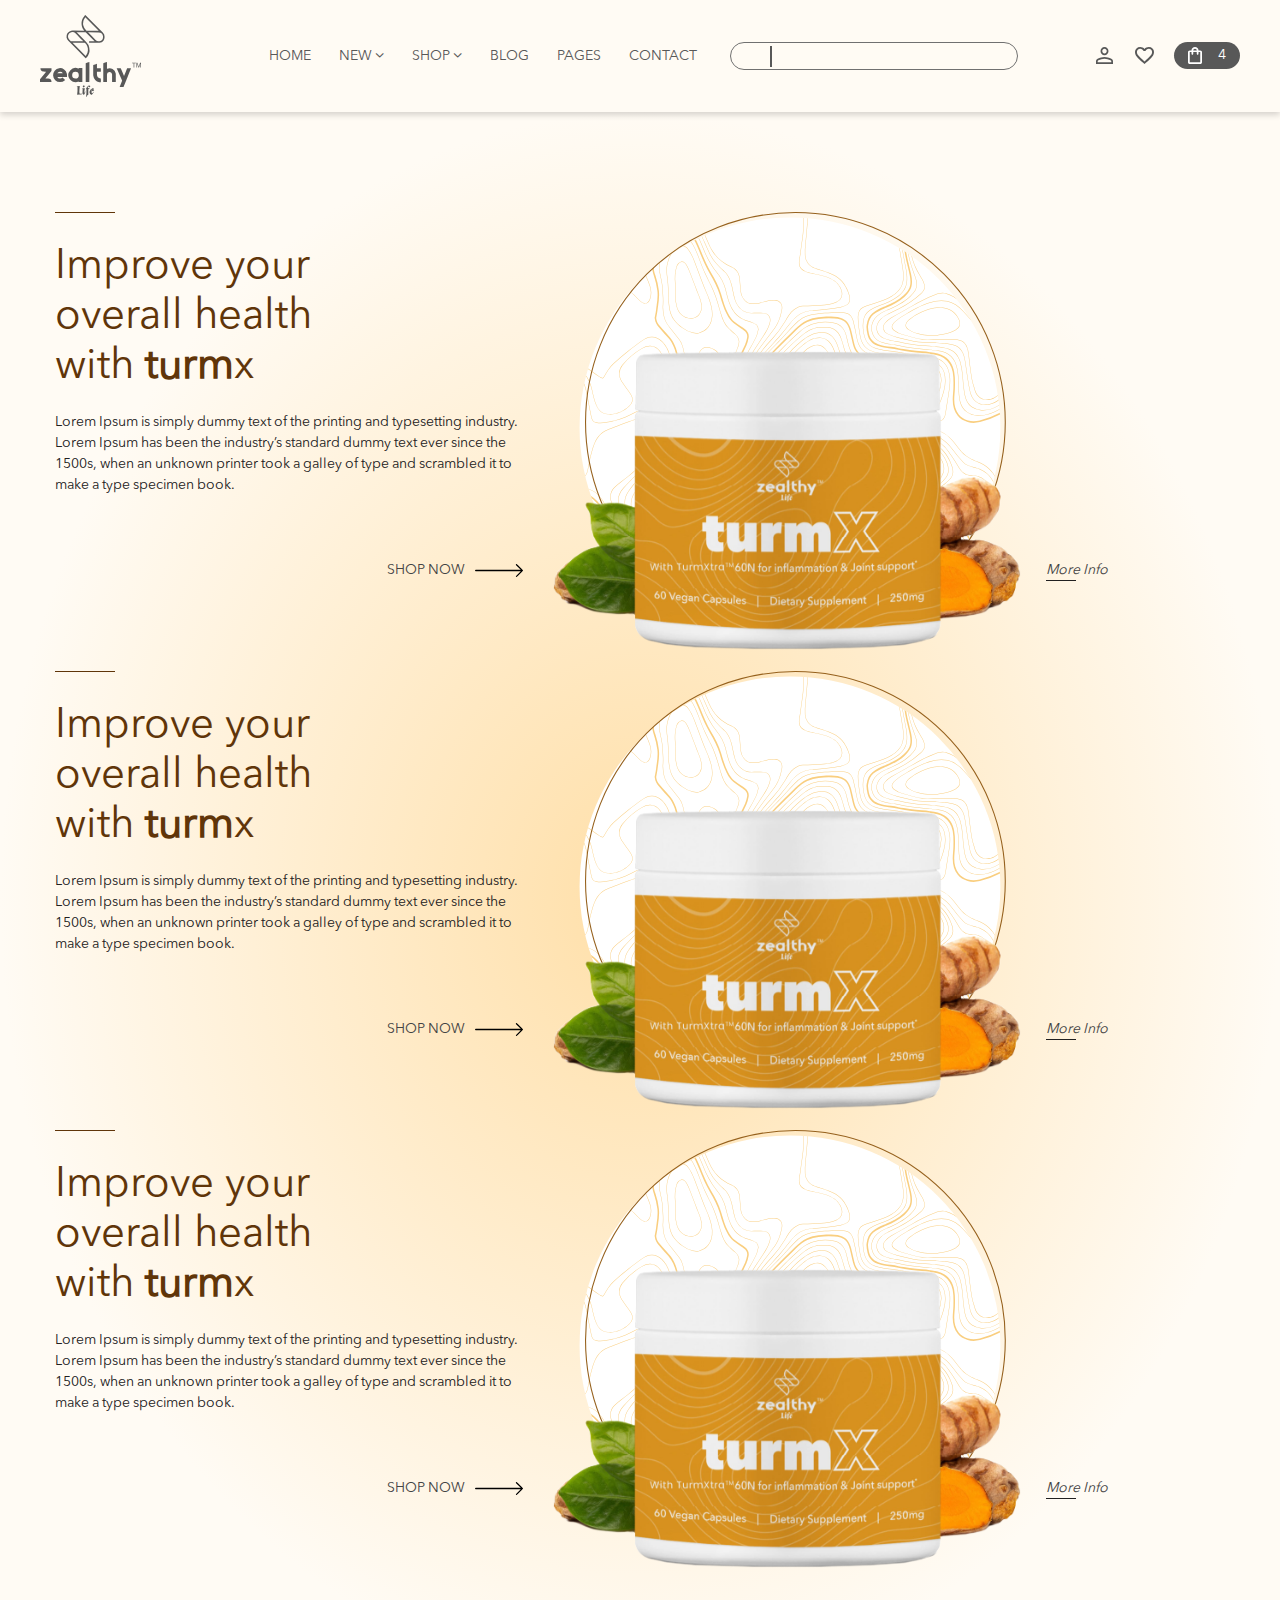
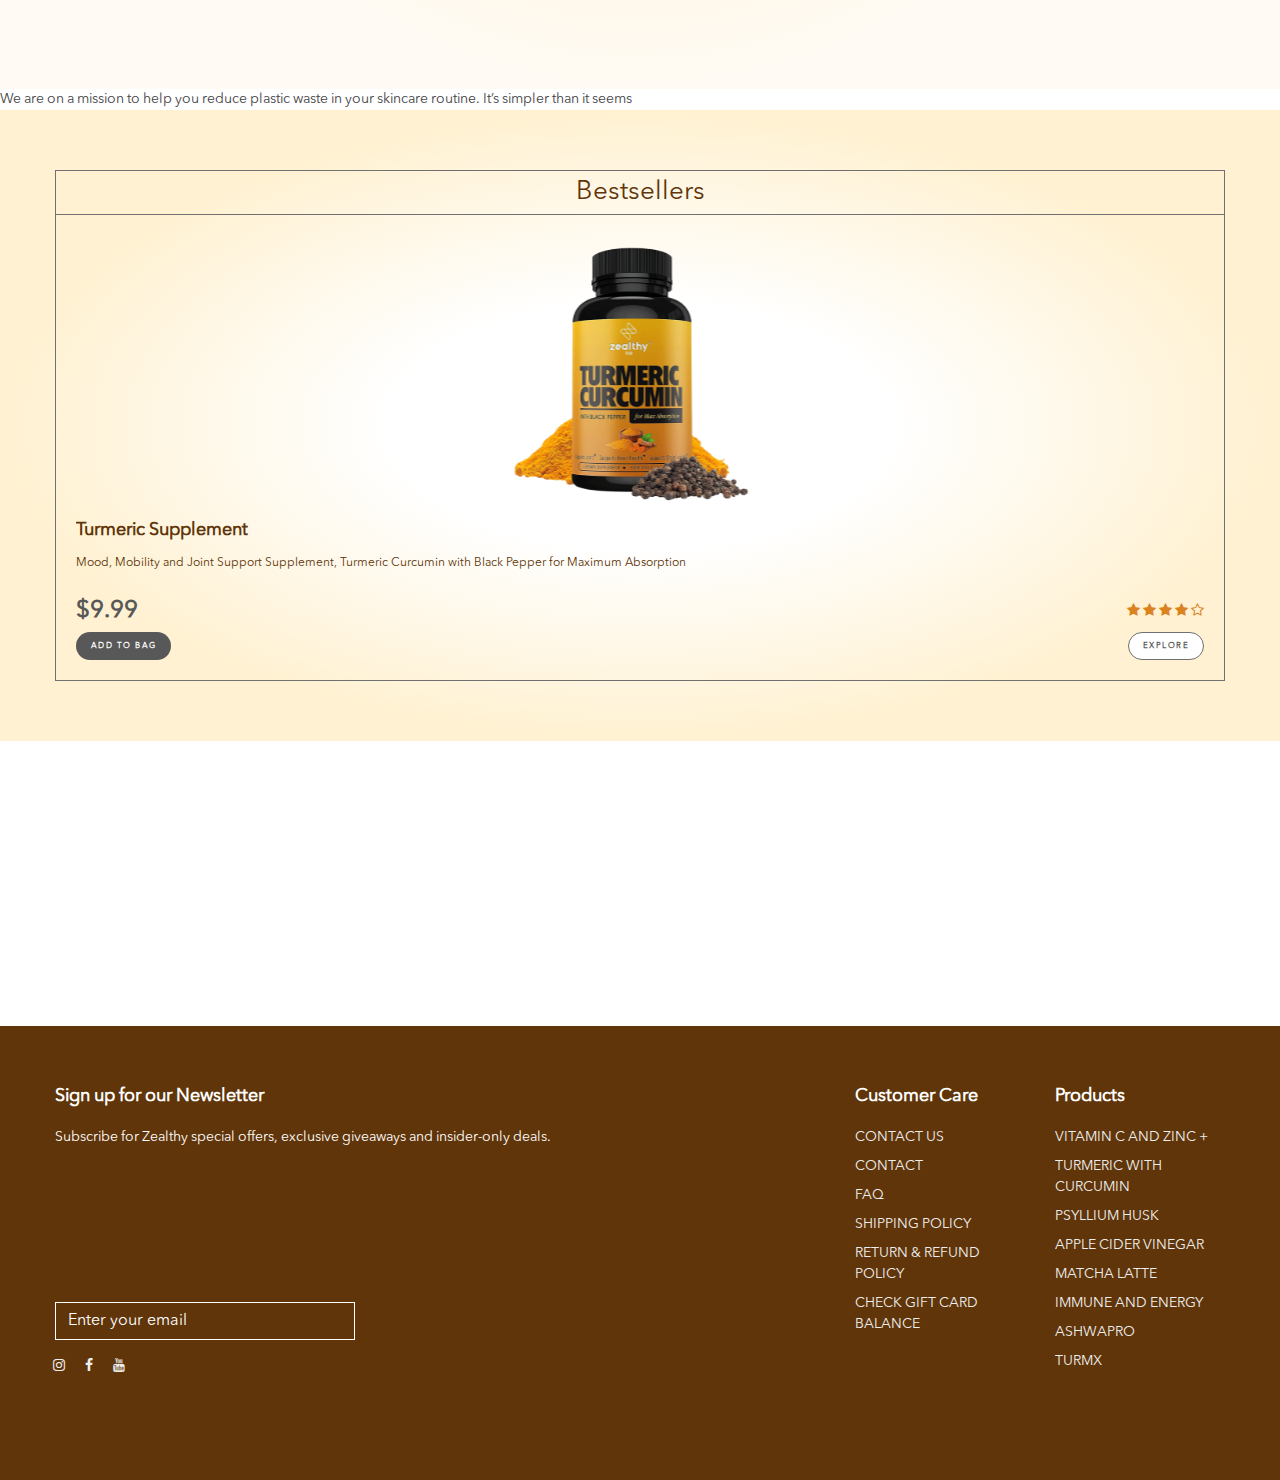
==== index.html @ 96aedd8d "home page" ====
<!DOCTYPE html>
<html lang="en">

<head>
	<!-- Required meta tags -->
	<meta charset="utf-8" />
	<meta name="viewport" content="width=device-width, initial-scale=1.0">
	<link rel="shortcut icon" href="images/short_icon.png">
	<title>togetherv</title>
	<link rel="stylesheet" href="https://maxcdn.bootstrapcdn.com/bootstrap/4.0.0/css/bootstrap.min.css"
		integrity="sha384-Gn5384xqQ1aoWXA+058RXPxPg6fy4IWvTNh0E263XmFcJlSAwiGgFAW/dAiS6JXm" crossorigin="anonymous" />
	<link rel="stylesheet" href="https://stackpath.bootstrapcdn.com/font-awesome/4.7.0/css/font-awesome.min.css" />

	<link rel="stylesheet" href="css/owl.carousel.min.css" />
	<link rel="stylesheet" href="css/owl.theme.default.min.css" />
	<link rel="stylesheet" href="https://cdn.jsdelivr.net/npm/@fancyapps/ui/dist/fancybox.css" />
	<link rel="stylesheet" href="https://cdnjs.cloudflare.com/ajax/libs/animate.css/4.1.1/animate.min.css" />
	<link rel="stylesheet" href="https://cdnjs.cloudflare.com/ajax/libs/datepicker/1.0.10/datepicker.min.css"
		media="all" />
		<link
    rel="stylesheet"
    href="https://cdnjs.cloudflare.com/ajax/libs/animate.css/4.1.1/animate.min.css"
  />
	<link rel="stylesheet" href="css/mega-menu-desktop.css" />

	<link rel="stylesheet" href="css/style.css" />
	<link rel="stylesheet" href="css/home-slider.css" />
	<link rel="stylesheet" href="css/home.css" />
</head>

<body>
	<!-- header start -->
	<header class="header">
		<div class="container">
			<div class="row v-center">
				<div class="header-item item-left">
					<a class="logo" href="#">
						<img src="images/zealthy-logo.svg" class="bigLogo" alt="">
						<img src="images/zealthy-small-logo.svg" class="smallLogo" alt="">
					</a>
				</div>
				<!-- menu start here -->
				<div class="header-item item-center">
					<div class="menu-overlay"></div>
					<nav class="menu">
						<div class="mobile-menu-head">
							<div class="go-back"><i class="fa fa-angle-left"></i></div>
							<div class="current-menu-title"></div>
							<div class="mobile-menu-close">&times;</div>
						</div>
						<ul class="menu-main">
							<li>
								<a href="#">Home</a>
							</li>
							<li class="menu-item-has-children">
								<a href="#">New <i class="fa fa-angle-down"></i></a>
								<div class="sub-menu mega-menu mega-menu-column-4">
									<div class="list-item text-center">
										<a href="#">
											<img src="https://th.bing.com/th/id/R.ce8de1adaa3fcc169f0d97c436b8274b?rik=6W1qX6Qp03lNWg&riu=http%3a%2f%2fimages.unsplash.com%2fphoto-1504633273314-6a929fcd7090%3fixlib%3drb-0.3.5%26q%3d80%26fm%3djpg%26crop%3dentropy%26cs%3dtinysrgb%26w%3d1080%26fit%3dmax%26ixid%3deyJhcHBfaWQiOjEyMDd9%26s%3de8e0ff2cce3792a276fa84086113a17c&ehk=chx16tzqSRzpfA6BYM4FNaZZ%2fMJwEtxaqHPW1FZb9FI%3d&risl=&pid=ImgRaw&r=0"
												alt="Fashion" />
											<h4 class="title">Fashion</h4>
										</a>
									</div>
									<div class="list-item text-center">
										<a href="#">
											<img src="https://img.freepik.com/free-photo/male-technician-repairing-computer-motherboard-wooden-desk_23-2147923493.jpg?w=740&t=st=1671765056~exp=1671765656~hmac=4c8dffc9558819b4c21b126aaa394150f48adc3be9c8004c0b65d0420709ec00"
												alt="Electronics" />
											<h4 class="title">Electronics</h4>
										</a>
									</div>
									<div class="list-item text-center">
										<a href="#">
											<img src="https://images.unsplash.com/photo-1571380401583-72ca84994796?ixlib=rb-4.0.3&ixid=MnwxMjA3fDB8MHxwaG90by1wYWdlfHx8fGVufDB8fHx8&auto=format&fit=crop&w=764&q=80"
												alt="Mobiles" />
											<h4 class="title">Mobiles</h4>
										</a>
									</div>
									<div class="list-item text-center">
										<a href="#">
											<img src="https://images.unsplash.com/photo-1578643463396-0997cb5328c1?ixlib=rb-4.0.3&ixid=MnwxMjA3fDB8MHxwaG90by1wYWdlfHx8fGVufDB8fHx8&auto=format&fit=crop&w=736&q=80"
												alt="Appliances" />
											<h4 class="title">Appliances</h4>
										</a>
									</div>
								</div>
							</li>
							<li class="menu-item-has-children">
								<a href="#">Shop <i class="fa fa-angle-down"></i></a>
								<div class="sub-menu mega-menu mega-menu-column-4">
									<div class="list-item">
										<h4 class="title">Men's Fashion</h4>
										<ul>
											<li><a href="#">T-Shirts</a></li>
											<li><a href="#">Jeans</a></li>
											<li><a href="#">Suit</a></li>
											<li><a href="#">Kurta</a></li>
											<li><a href="#">Watch</a></li>
										</ul>
										<h4 class="title">Beauty</h4>
										<ul>
											<li><a href="#">Moisturizer</a></li>
											<li><a href="#">Face powder</a></li>
											<li><a href="#">Lipstick</a></li>
										</ul>
									</div>
									<div class="list-item">
										<h4 class="title">Women's Fashion</h4>
										<ul>
											<li><a href="#">Sarees</a></li>
											<li><a href="#">Sandals</a></li>
											<li><a href="#">Watchs</a></li>
											<li><a href="#">Shoes</a></li>
										</ul>
										<h4 class="title">Furniture</h4>
										<ul>
											<li><a href="#">Chairs</a></li>
											<li><a href="#">Tables</a></li>
											<li><a href="#">Doors</a></li>
											<li><a href="#">Bed</a></li>
										</ul>
									</div>
									<div class="list-item">
										<h4 class="title">Home, Kitchen</h4>
										<ul>
											<li><a href="#">Kettle</a></li>
											<li><a href="#">Toaster</a></li>
											<li><a href="#">Dishwasher</a></li>
											<li><a href="#">Microwave oven</a></li>
											<li><a href="#">Pitcher</a></li>
											<li><a href="#">Blender</a></li>
											<li><a href="#">Colander</a></li>
											<li><a href="#">Tureen</a></li>
											<li><a href="#">Cookware</a></li>
										</ul>
									</div>
									<div class="list-item">
										<img src="https://images.unsplash.com/photo-1549497538-303791108f95?ixlib=rb-4.0.3&ixid=MnwxMjA3fDB8MHxwaG90by1wYWdlfHx8fGVufDB8fHx8&auto=format&fit=crop&w=761&q=80"
											alt="Chair" />
									</div>
								</div>
							</li>
							<li class="menu-item-has-children">
								<a href="#">Blog</a>
								<div class="sub-menu single-column-menu">
									<ul>
										<li><a href="#">Standard Layout</a></li>
										<li><a href="#">Grid Layout</a></li>
										<li><a href="#">single Post Layout</a></li>
									</ul>
								</div>
							</li>
							<li class="menu-item-has-children">
								<a href="#">Pages</a>
								<div class="sub-menu single-column-menu">
									<ul>
										<li><a href="#">Login</a></li>
										<li><a href="#">Register</a></li>
										<li><a href="#">Faq</a></li>
										<li><a href="#">404 Page</a></li>
									</ul>
								</div>
							</li>
							<li>
								<a href="#">Contact</a>
							</li>
						</ul>
					</nav>
				</div>

				<div class="header-search">
					<p class="searchLine anim-typewriter">Search product name, brand name…</p>
					<input type="search">
				</div>

				<!-- menu end here -->
				<div class="header-item item-right">
					<a href="#"><img src="images/user-icon.svg" alt=""></a>
					<a href="#"><img src="images/favorite.svg" alt=""></a>
					<a href="#" class="cartIcon"><img src="images/cart-icon.svg" alt=""> <span class="num">4</span></a>
					<!-- mobile menu trigger -->
					<div class="mobile-menu-trigger">
						<span></span>
					</div>
				</div>
			</div>
		</div>
	</header>
	<!-- header end -->

	<div class="owl-carousel homeCarousel">
		<div class="container">
			<div class="homeCarouselSlide">
				<div class="leftArea">
					<div class="heading">Improve your overall health with <strong>turm</strong><span>x</span></div>
					<p>Lorem Ipsum is simply dummy text of the printing and typesetting industry. Lorem Ipsum has been the industry’s standard dummy text ever since the 1500s, when an unknown printer took a galley of type and scrambled it to make a type specimen book.</p>
					<a href="#" class="shop">Shop Now <img src="images/right-long-arrow-icon.svg" class="arrow" alt=""></a>
				</div>
				<div class="rightArea">
					<img src="images/home.svg" class="productBannerImg" alt="">
					<a href="" class="more">More Info</a>
				</div>
			</div>
		</div>
		<div class="container">
			<div class="homeCarouselSlide">
				<div class="leftArea">
					<div class="heading">Improve your overall health with <strong>turm</strong><span>x</span></div>
					<p>Lorem Ipsum is simply dummy text of the printing and typesetting industry. Lorem Ipsum has been the industry’s standard dummy text ever since the 1500s, when an unknown printer took a galley of type and scrambled it to make a type specimen book.</p>
					<a href="#" class="shop">Shop Now <img src="images/right-long-arrow-icon.svg" class="arrow" alt=""></a>
				</div>
				<div class="rightArea">
					<img src="images/home.svg" class="productBannerImg" alt="">
					<a href="" class="more">More Info</a>
				</div>
			</div>
		</div>
		<div class="container">
			<div class="homeCarouselSlide">
				<div class="leftArea">
					<div class="heading">Improve your overall health with <strong>turm</strong><span>x</span></div>
					<p>Lorem Ipsum is simply dummy text of the printing and typesetting industry. Lorem Ipsum has been the industry’s standard dummy text ever since the 1500s, when an unknown printer took a galley of type and scrambled it to make a type specimen book.</p>
					<a href="#" class="shop">Shop Now <img src="images/right-long-arrow-icon.svg" class="arrow" alt=""></a>
				</div>
				<div class="rightArea">
					<img src="images/home.svg" class="productBannerImg" alt="">
					<a href="" class="more">More Info</a>
				</div>
			</div>
		</div>
	</div>

	<p class="missionLine">We are on a mission to help you reduce plastic waste in your skincare routine. It’s simpler than it seems</p>

	<section class="relatedServicesSec">
		<div class="container">

			<div class="innerSec">
				<div class="headingBlock">
					<h3>Bestsellers</h3>
				</div>

				<div class="owl-carousel relatedServices-carousel">
					<div class="productThumb">
						<a href="#">
							<figure>
								<img src="images/product-1.svg" alt="">
							</figure>

							<div class="productThumbContentArea">
								<p class="heading">Turmeric Supplement</p>
								<p>Mood, Mobility and Joint Support Supplement, Turmeric Curcumin with Black Pepper for
									Maximum Absorption</p>

								<div class="cardBottomWrap">
									<div class="priceSec">
										<div class="price">$9.99</div>

										<div class="starsGroup">
											<i class="fa fa-star"></i>
											<i class="fa fa-star"></i>
											<i class="fa fa-star"></i>
											<i class="fa fa-star"></i>
											<i class="fa fa-star-o"></i>
										</div>
									</div>

									<div class="btnWrap">
										<button class="btn btn-small btn-trinary">ADD TO BAG</button>
										<button class="btn btn-small btn-secondary">EXPLORE</button>
									</div>
								</div>
							</div>
						</a>
					</div>
				</div>
			</div>
		</div>
	</section>

	<section class="liveSec wow animate__animated animate__fadeInUp" data-wow-delay="200">
		<div class="container">
			<div class="row">
				<div class="col-sm-6">
					<h2>Live a Zealthy Life!</h2>
					<p>Live a Zealthy Life! Zealthy Life gives you nourishing essentials enriched with potent, custom
						formulas. Our unyielding dedication to providing premium products helps you feel like you’re on
						top of the world. Ever since our company embarked on this journey, we have focused on our
						customers’ needs. That’s why we provide only precise and targeted supplements with effective
						formulations that keep you thriving every day.</p>
					<p>Enjoy your Zealthy Life with Vitamin C Orange Chewables!</p>
				</div>
				<div class="col-sm-6">
					<img src="images/optimum-img.png" class="innerImg" alt="">
				</div>
			</div>
		</div>
	</section>

	<footer>
		<div class="container">
			<div class="row footer-row-1">
				<div class="col-md-8">
					<div class="footerLeft">
						<h4>Sign up for our Newsletter</h4>
						<p>Subscribe for Zealthy special offers, exclusive giveaways and insider-only deals.</p>

						<div class="newsletter">
							<input type="text" class="form-control" placeholder="Enter your email">

							<div class="social-icons">
								<a class="social-link" href="#"><i class="fa fa-instagram"></i></a>
								<a class="social-link" href="#"><i class="fa fa-facebook"></i></a>
								<a class="social-link" href="#"><i class="fa fa-youtube"></i></a>
							</div>
						</div>
					</div>
				</div>

				<div class="col-md-2">
					<h4>Customer Care </h4>
					<ul class="footer-tab">
						<li class="footer-link"><a href="#">CONTACT US</a></li>
						<li class="footer-link"><a href="#">CONTACT</a></li>
						<li class="footer-link"><a href="#">FAQ</a></li>
						<li class="footer-link"><a href="#">SHIPPING POLICY</a></li>
						<li class="footer-link"><a href="#">RETURN & REFUND POLICY</a></li>
						<li class="footer-link"><a href="#">CHECK GIFT CARD BALANCE</a></li>
					</ul>
				</div>

				<div class="col-md-2">
					<h4>Products </h4>
					<ul class="footer-tab">
						<li class="footer-link"><a href="#">VITAMIN C AND ZINC +</a></li>
						<li class="footer-link"><a href="#">TURMERIC WITH CURCUMIN</a></li>
						<li class="footer-link"><a href="#">PSYLLIUM HUSK</a></li>
						<li class="footer-link"><a href="#">APPLE CIDER VINEGAR</a></li>
						<li class="footer-link"><a href="#">MATCHA LATTE</a></li>
						<li class="footer-link"><a href="#">IMMUNE AND ENERGY</a></li>
						<li class="footer-link"><a href="#">ASHWAPRO</a></li>
						<li class="footer-link"><a href="#">TURMX</a></li>
					</ul>
				</div>
			</div>
		</div>

		<button onclick="topFunction()" id="goToTop" title="Go to top"><i class="fa fa-angle-up"></i></button>
	</footer>

	<!-- Optional JavaScript -->
	<!-- jQuery first, then Popper.js, then Bootstrap JS -->
	<script src="https://ajax.googleapis.com/ajax/libs/jquery/1.9.1/jquery.min.js"></script>
	<script src="https://cdnjs.cloudflare.com/ajax/libs/datepicker/1.0.10/datepicker.min.js"></script>

	<!-- <script src="https://code.jquery.com/jquery-3.1.1.slim.min.js"
		integrity="sha384-KJ3o2DKtIkvYIK3UENzmM7KCkRr/rE9/Qpg6aAZGJwFDMVNA/GpGFF93hXpG5KkN"
		crossorigin="anonymous"></script> -->
	<script src="https://cdnjs.cloudflare.com/ajax/libs/popper.js/1.12.9/umd/popper.min.js"
		integrity="sha384-ApNbgh9B+Y1QKtv3Rn7W3mgPxhU9K/ScQsAP7hUibX39j7fakFPskvXusvfa0b4Q"
		crossorigin="anonymous"></script>
	<script src="https://maxcdn.bootstrapcdn.com/bootstrap/4.0.0/js/bootstrap.min.js"
		integrity="sha384-JZR6Spejh4U02d8jOt6vLEHfe/JQGiRRSQQxSfFWpi1MquVdAyjUar5+76PVCmYl"
		crossorigin="anonymous"></script>
	<script src="js/owl.carousel.min.js"></script>
	<script src="https://cdn.jsdelivr.net/npm/@fancyapps/ui@4.0/dist/fancybox.umd.js"></script>
	<script src="https://unpkg.com/aos@2.3.1/dist/aos.js"></script>
	<script src="https://cdnjs.cloudflare.com/ajax/libs/wow/1.1.2/wow.min.js"></script>
	<script src="https://cdnjs.cloudflare.com/ajax/libs/gsap/2.1.3/TweenMax.min.js"></script>
	<script src="js/mega-menu-left.js"></script>
	<script src="js/mega-menu-desktop.js"></script>
	<script src="js/script.js"></script>

	<script type="text/javascript" src="js/home-slider.js"></script>
</body>

</html>
---- css/mega-menu-desktop.css ----
@import url('https://fonts.googleapis.com/css2?family=Poppins:wght@400;500;600;700&display=swap');

body{
	line-height: 1.5;
	font-family: 'Poppins', sans-serif;
	font-weight: 400;
	overflow-x: hidden;
}
*{
	margin:0;
	box-sizing: border-box;
}
:before,:after{
	box-sizing: border-box;
}
.container{
	max-width: 1200px;
	margin:auto;
}
.row{
	display: flex;
	flex-wrap: wrap;
}
.v-center{
	align-items: center;
}
ul{
	list-style: none;
	margin:0;
	padding:0;
}
a{
	text-decoration: none;
}
/* header */
.header{
	display: block;
	width: 100%;
	position: relative;
	z-index: 99;
	padding:15px;
	background: #FFFBF4;
	box-shadow: 0px 3px 6px #00000029;
}
.header .item-left{
	flex:0 0 17%;
}
.header .logo a{
	font-size: 30px;
	color:#000000;
	font-weight: 700;
	text-decoration: none;
}
.header .item-center{
}
.header .item-right{
	display: flex;
	margin: 0 0 0 auto;
	align-items: center;
}
.header .item-right a{
     display: flex;
     width: 40px;
     height: 40px;
     align-items: center;
     justify-content: center;
     border-radius: 5px;
     transition: all ease .2s;
}
.header .item-right a img {height: 17px;}

.header .item-right a:not(.cartIcon):hover {background: rgb(235 168 60 / 22%);}

.header .item-right .cartIcon {
	background: #585858;
	width: auto;
	height: auto;
	padding: 3px 14px;
	display: flex;
	gap: 10px;
	border-radius: 20px;
	color: #fff !important;
	margin: 0 0 0 10px;
}

.header .item-right .cartIcon img {}
.header .item-right .cartIcon .num {
	margin: 0 0 0 6px;
}

.header .menu > ul > li{
	display: inline-block;
	line-height: 50px;
	margin-left: 25px;
}
.header .menu > ul > li > a{
	font-weight: 500;
	color: #585858;
	position: relative;
	text-transform: uppercase;
	transition: color 0.3s ease;
}
.header .menu > ul > li .sub-menu{
	position: absolute;
	z-index: 500;
	background-color:#ffffff;
	box-shadow: -2px 2px 70px -25px rgba(0,0,0,0.3); 
	padding: 20px 30px;
	transition: all 0.5s ease;
	margin-top:25px;
	opacity:0;
	visibility: hidden;
}
@media(min-width: 992px){
.header .menu > ul > li.menu-item-has-children:hover .sub-menu{
	margin-top: 0;
	visibility: visible;
	opacity: 1;
}
}
.header .menu > ul > li .sub-menu > ul > li{
	line-height: 1;
}
.header .menu > ul > li .sub-menu > ul > li > a{
	display: inline-block;
	padding: 10px 0;
	font-size: 15px;
	color: #555555;
	transition: color 0.3s ease;
	text-decoration: none;
	text-transform: capitalize;
}
.header .menu > ul > li .single-column-menu{
	min-width: 280px;
	max-width: 350px;
}
.header .menu > ul > li .sub-menu.mega-menu > .list-item > ul > li{
   line-height: 1;
   display: block; 
}
.header .menu > ul > li .sub-menu.mega-menu > .list-item > ul > li > a {
	padding:10px 0;
	display: inline-block;
	font-size: 15px;
	color:#555555;
	transition: color 0.3s ease;
}
.header .menu > ul > li .sub-menu.mega-menu{ 
    left: 50%;
    transform: translateX(-50%);	
}

.header .menu > ul > li .sub-menu.mega-menu-column-4{
  max-width: 1100px;
  width: 100%; 	
  display: flex;
  flex-wrap: wrap;
  padding:20px 15px;
}
.header .menu > ul > li .sub-menu.mega-menu-column-4 > .list-item{
  flex:0 0 25%;
  padding:0 15px;
}
.header .menu > ul > li .sub-menu.mega-menu-column-4 > .list-item .title{
	font-size: 16px;
	color:#ea4636;
	font-weight: 500;
	line-height: 1;
	padding:10px 0;
}
.header .menu > ul > li .sub-menu.mega-menu-column-4 > .list-item.text-center .title{
	text-align: center;
}
.header .menu > ul > li .sub-menu.mega-menu-column-4 > .list-item img{
	max-width: 100%;
	width: 100%;
	vertical-align: middle;
	margin-top: 10px;
	height: 300px;
	object-fit: cover;
}
.header .menu > ul > li .sub-menu.mega-menu > .list-item > ul > li > a:hover,
.header .menu > ul > li .sub-menu > ul > li > a:hover,
.header .item-right a:hover,
.header .menu > ul > li:hover > a{
	color:#ea4636;
}
/* banner section */
.banner-section{
  background-image: url('../img/banner.jpg');
  background-size: cover;
  background-position: center;
  height: 700px;
  width: 100%;
  display: block;
}
.mobile-menu-head,
.mobile-menu-trigger{
	display: none;
}

/*responsive*/
@media(max-width: 991px){

	.header .item-center{
		order:3;
		flex:0 0 100%;
	}
	.header .item-left,
	.header .item-right{
		flex:0 0 auto;
	}
	.v-center{
		justify-content: space-between;
	}
	.header .mobile-menu-trigger{
		display: flex;
		height: 30px;
		width: 30px;
		margin-left: 15px;
		cursor: pointer;
		align-items: center;
		justify-content: center;
	}
	.header .mobile-menu-trigger span{
		display: block;
		height: 2px;
		background-color: #333333;
		width: 24px;
		position: relative;
	}
	.header .mobile-menu-trigger span:before,
	.header .mobile-menu-trigger span:after{
		content: '';
		position: absolute;
		left:0;
		width: 100%;
		height: 100%;
		background-color: #333333;
	}
	.header .mobile-menu-trigger span:before{
		top:-6px;
	}
	.header .mobile-menu-trigger span:after{
		top:6px;
	}
	.header .item-right{
		align-items: center;
	}

	.header .menu{
		position: fixed;
		width: 320px;
		background-color:#ffffff;
		left:0;
		top:0;
		height: 100%;
		overflow: hidden;
		transform: translate(-100%);
		transition: all 0.5s ease;
		z-index: 1099;
	}
	.header .menu.active{
	   transform: translate(0%);	
	}
	.header .menu > ul > li{
		line-height: 1;
		margin:0;
		display: block;
	}
	.header .menu > ul > li > a{
		line-height: 50px;
		height: 50px;
		padding:0 50px 0 15px;
		display: block;
		border-bottom: 1px solid rgba(0,0,0,0.1);
	}
	.header .menu > ul > li > a i{
		position: absolute;
		height: 50px;
		width: 50px;
		top:0;
		right: 0;
		text-align: center;
		line-height: 50px;
		transform: rotate(-90deg);
	}
	.header .menu .mobile-menu-head{
		display: flex;
		height: 50px;
		border-bottom: 1px solid rgba(0,0,0,0.1);
		justify-content: space-between;
		align-items: center;
		position: relative;
		z-index: 501;
		position: sticky;
		background-color: #ffffff;
		top:0;
	}
	.header .menu .mobile-menu-head .go-back{
		height: 50px;
		width: 50px;
		border-right: 1px solid rgba(0,0,0,0.1);
		cursor: pointer;
		line-height: 50px;
		text-align: center;
		color:#000000;
		font-size: 16px;
		display: none;
	}
	.header .menu .mobile-menu-head.active .go-back{
		display: block;
	}
	.header .menu .mobile-menu-head .current-menu-title{
		font-size: 15px;
		font-weight: 500;
		color:#000000;
	}
	.header .menu .mobile-menu-head .mobile-menu-close{
	    height: 50px;
		width: 50px;
		border-left: 1px solid rgba(0,0,0,0.1);
		cursor: pointer;
		line-height: 50px;
		text-align: center;
		color:#000000;	
		font-size: 25px;
	}
	.header .menu .menu-main{
		height: 100%;
		overflow-x: hidden;
		overflow-y: auto;
	}
	.header .menu > ul > li .sub-menu.mega-menu,
	.header .menu > ul > li .sub-menu{
		visibility: visible;
		opacity: 1;
		position: absolute;
		box-shadow: none;
		margin:0;
		padding:15px;
		top:0;
		left:0;
		width: 100%;
		height: 100%;
		padding-top: 65px;
		max-width: none;
		min-width: auto;
		display: none;
		transform: translateX(0%);
		overflow-y: auto;
	}
.header .menu > ul > li .sub-menu.active{
	display: block;
}
@keyframes slideLeft{
	0%{
		opacity:0;
		transform: translateX(100%);
	}
	100%{
	    opacity:1;
		transform: translateX(0%);	
	}
}
@keyframes slideRight{
	0%{
		opacity:1;
		transform: translateX(0%);
	}
	100%{
	    opacity:0;
		transform: translateX(100%);	
	}
}
	.header .menu > ul > li .sub-menu.mega-menu-column-4 > .list-item img{
		margin-top:0;
	}
	.header .menu > ul > li .sub-menu.mega-menu-column-4 > .list-item.text-center .title{
		margin-bottom: 20px;
	}
	.header .menu > ul > li .sub-menu.mega-menu-column-4 > .list-item.text-center:last-child .title{
		margin-bottom:0px;
	}
	.header .menu > ul > li .sub-menu.mega-menu-column-4 > .list-item{
		flex: 0 0 100%;
        padding: 0px;
	}
	.header .menu > ul > li .sub-menu > ul > li > a,
	.header .menu > ul > li .sub-menu.mega-menu > .list-item > ul > li > a{
		display: block;
	}
	.header .menu > ul > li .sub-menu.mega-menu > .list-item > ul {
		margin-bottom: 15px;
	}
	.menu-overlay{
		position: fixed;
		background-color: rgba(0,0,0,0.5);
		left:0;
		top:0;
		width: 100%;
		height: 100%;
		z-index: 1098;
		visibility: hidden;
		opacity:0;
		transition: all 0.5s ease;
	}
	.menu-overlay.active{
	  visibility: visible;
	  opacity:1;	
	}
}
---- css/style.css ----
@import url(variable.css);

* {
  box-sizing: border-box;
  margin: 0;
  padding: 0;
}

@font-face {
  font-family: 'Avenir Next';
  src: url('../fonts/AvenirNextLTPro-Regular.otf');
}

@font-face {
  font-family: 'Avenir Next Bold';
  src: url('../fonts/AvenirNextLTPro-Bold.otf');
}

html {
  scroll-behavior: smooth;
}

body {
  font-family: 'Avenir Next', sans-serif;
  font-size: 14px;
  color: #444;
  line-height: 21px;
}

img {
  max-width: 100%;
}

figure {
  display: flex;
  align-items: center;
  justify-content: center;
  margin: 0;
}

figure img {
  max-height: 100%;
}

.strong {
  font-weight: 800;
}

small {
  font-size: 12px;
}

.container {
  max-width: 1200px;
}

p {
  margin: 0;
}

a {
  color: inherit;
}

ul {
  margin: 0;
  padding: 0;
  list-style: none;
}

a:hover {
  text-decoration: none;
  color: inherit;
}

/* width */
::-webkit-scrollbar {
  width: 10px;
  height: 5px;
}

/* Track */
::-webkit-scrollbar-track {
  background: rgb(238 193 40 / 32%);
  border-radius: 10px;
}

/* Handle */
::-webkit-scrollbar-thumb {
  background: rgb(96 53 9 / 32%);
  border-radius: 10px;
}

/* Handle on hover */
::-webkit-scrollbar-thumb:hover {
  background: #555;
}

.header-search {
  position: relative;
  width: 24%;
  margin: 0 auto;
  overflow: hidden;
}

.header-search input {
  background: url(../images/search-icon.svg) no-repeat top 7px left 10px;
  background-size: 14px;
  border: 1px solid #707070;
  border-radius: 20px;
  height: 28px;
  width: 100%;
  padding: 0 15px 0 36px;
  z-index: 1;
  position: relative;
}

.header-search input:focus {
  background-color: #FFFBF4;
}

.searchLine {
  border-right: 2px solid #585858;
  white-space: nowrap;
  overflow: hidden;
}

/* Animation */
.anim-typewriter {
  width: 0;
  animation: typewriter 4s steps(44) 1s infinite normal both,
    blinkTextCursor 500ms steps(44) infinite normal;
  position: absolute;
  top: 4px;
  left: 40px;
}

@keyframes typewriter {
  from {
    width: 0;
  }

  to {
    width: 24em;
  }
}

@keyframes blinkTextCursor {
  from {
    border-right-color: rgba(255, 255, 255, .75);
  }

  to {
    border-right-color: transparent;
  }
}

h1 {
  font-size: 30px;
  line-height: 45px;
  color: #603509;
}

h2 {
  font-size: 26px;
  margin: 0 0 20px;
}

h3 {
  color: #603509;
  font-size: 26px;
  line-height: 35px;
  margin: 0 0 20px;
}

h4 {
  font-size: 18px;
  font-weight: 700;
}

h5 {
  font-size: 24px;
  line-height: 39px;
}

h6 {
  font-weight: bold;
  font-size: 16px;
  line-height: 22px;
}

.show_767 {
  display: none;
}

.btn {
  border-radius: 20px;
  font-size: 12px;
  height: 34px;
  line-height: 12px;
  font-weight: 900;
  text-transform: uppercase;
  padding: 0 30px;
  letter-spacing: 1.44px;
}

.btn-primary {
  border: 0;
  background: #161616;
  color: #fff !important;
}

.btn-secondary {
  border: 1px solid #707070;
  color: #585858;
  background: #fff;
}

.btn-primary:hover,
.btn-secondary:hover,
.btn-trinary:hover {
  background: #161616;
  color: #fff !important;
}

.btn-trinary {
  background: #585858;
  color: #fff;
}

.btn-small {
  height: 28px;
  padding: 0 14px;
  font-size: 8px;
}

.logo {
  height: 40px;
}

.smallLogo {
  display: none;
}

.logo a {
  display: block;
  width: 100%;
  height: 100%;
}

footer {
  background: #603509;
  padding: 60px 0 100px;
  color: #fff;
}

footer a {
  color: #eee;
  transition: all ease .2s;
}

footer a:hover {
  color: #DB8520;
  padding: 0 0 0 2px;
}

footer h4 {
  margin: 0 0 20px
}

footer ul {
  list-style: none;
}

footer li {
  margin: 0 0 8px;
}

.footerLeft {
  height: 100%;
  display: flex;
  flex-direction: column;
}

.socialMedia a {
  width: 34px;
  height: 34px;
  display: flex;
  border-radius: 50%;
  justify-content: center;
  align-items: center;
  transition: all ease 0.2s;
  font-size: 16px;
  color: #fff;
}

.modal-body {
  padding: 14px 20px;
}

.modal-body h3 {
  margin: 0 0 14px;
  display: flex;
  align-items: center;
}

.modal-body h3 .close {
  height: 18px;
  margin: 0 0 0 auto;
  cursor: pointer;
}

.breadcrumb {
  background: none;
  padding: 0;
  margin: 0 0 10px;
  text-transform: uppercase;
  font-size: 10px;
  color: #603509;
}

.breadcrumb-item.active {
  color: inherit;
  font-weight: 800;
}

.breadcrumb-item+.breadcrumb-item::before {
  content: "|";
  position: relative;
  top: -1px;
  padding: 0 6px;
}

.badge {
  text-transform: uppercase;
  font-size: 10px;
  font-weight: 800;
  padding: 8px 20px 6px 20px;
  border-radius: 20px;
}

.badge.primary {
  background: rgb(238 193 40 / 32%);
  color: #DB8520;
}

.starsGroup i {
  color: hsl(32, 75%, 49%);
}

.qtySec {
  margin: 0 0 20px;
}

.qtySec button {
  width: 19px;
  height: 18px;
  background: #603509;
  border-radius: 50%;
  border: 0;
  color: #fff;
  line-height: 2px;
  cursor: pointer;
}

.qtySec input {
  background: none;
  border: 0;
  text-align: center;
  width: 60px;
}

.headingBlock {
  display: flex;
  align-items: center;
  justify-content: center;
  text-align: center;
}

.headingBlock a {
  margin: 0 90px 0 0;
}

.owl-dots {
  margin: 0 auto;
  display: flex;
  justify-content: center;
  gap: 6px;
}

.owl-dot {
  height: 14px;
  width: 14px;
  border: solid 1px #603509 !important;
  border-radius: 50px;
}

.owl-dot.active {
  background: #603509 !important;
}

.modal-backdrop {
  opacity: 0.8 !important;
}

.modal-title {
  font-size: 24px;
}

.modal-content {
  border: none;
  box-shadow: 0px 4px 112px rgb(12 108 173 / 10%);
  border-radius: 10px;
}

.modelFooter {
  display: flex;
  justify-content: space-between;
}

.modelFooter .btn {
  width: 48%;
  text-align: center;
  padding: 12px 10px;
}

.modal-header {
  border: 0;
}

.form-group label {
  font-size: 14px;
  line-height: 20px;
  margin: 0 0 0;
}

.form-group input[type="text"],
.form-group input[type="tel"],
.form-group input[type="email"],
.form-group input[type="number"],
.form-group select,
.form-group textarea {
  border: 1px solid #e1e1e1;
  border-radius: 4px;
  height: 41px;
}

.form-group input[type="text"]::placeholder,
.form-group input[type="tel"]::placeholder,
.form-group input[type="number"]::placeholder,
.form-group input[type="email"]::placeholder,
.form-group textarea::placeholder {
  color: #999;
}

.form-group textarea {
  height: inherit;
}

#goToTop {
  display: none;
  position: fixed;
  bottom: 20px;
  right: 20px;
  z-index: 99;
  font-size: 34px;
  border: none;
  outline: none;
  cursor: pointer;
  border-radius: 4px;
  width: 50px;
  height: 50px;
  border: 1px solid #707070;
  background: #fdf0f1;
  color: #564300;
  transition: all ease 0.2s;
}

#goToTop:hover {
  background: #707070;
  color: #fff
}

.thumbWrap {
  display: flex;
  justify-content: space-between;
  flex-wrap: wrap;
}

.thumbWrap .owl-nav {
  position: absolute;
  top: 0;
  right: 0;
  display: flex;
  gap: 5px;
  font-size: 30px;
}

.owl-nav button {
  width: 34px;
  height: 34px;
  border: solid 1px #C4C4C4 !important;
  transition: all ease 0.2s;
  border-radius: 5px !important;
}

.thumbWrap .owl-stage-outer {
  padding: 10px 18px;
  width: 105%;
}

.thumbWrap .owl-stage {
  display: flex;
  flex-wrap: wrap;
}

.thumbWrap .thumb {
  border-radius: 10px;
  background: #FFF;
  box-shadow: 0px 4px 10px 0px #EEE;
  padding: 14px 14px 8px 14px;
  position: relative;
  transition: all ease .2s;
  margin: 0 0 20px;
  display: block;
}

.thumbWrap .thumb:hover {
  box-shadow: 0px 0px 30px 0px #efefef;
}

.thumbWrap .thumb figure img {
  width: auto
}

.arrow {
  height: 34px;
  width: 34px;
  display: flex;
  align-items: center;
  justify-content: center;
  font-size: 14px;
  transition: all ease .2s;
  position: absolute;
  bottom: 5px;
  right: 10px;
  border-radius: 50px;
}

.thumb:hover .arrow {
  background: #ddd;
  right: 5px;
}

.accordion .card {
  margin: 0 0 20px;
  border-color: #ECECEC;
  border-radius: 0;
}

.newsletter {
  margin: auto 0 0;
}

.newsletter input {
  border: 1px solid #FFFFFF;
  border-radius: 0;
  max-width: 300px;
  margin: auto 0 10px;
  background: none;
  color: #ffff
}

.newsletter input::placeholder {
  color: #fff;
  opacity: 1;
  /* Firefox */
}

.newsletter input:focus {
  background: none;
  color: #fff
}

.social-icons {
  display: flex;
  margin: 0 0 0 -11px;
}

.social-icons a {
  height: 30px;
  width: 30px;
  display: flex;
  justify-content: center;
  align-items: center;
  border-radius: 50%;
  transition: all ease .2s;
}

.social-icons a:hover {
  background: #fff
}

.productThumb {
  position: relative;
}

.productThumb figure {
  height: 300px;
  align-items: flex-start;
  overflow: hidden;
  border-radius: 10px;
  padding: 20px 0 0;
}

.productThumb figure img {
  border-radius: 10px;
  max-width: inherit;
  flex-shrink: 0;
  min-width: 100%;
  transition: all ease .2s;
}

.productThumb:hover figure img {
  filter: drop-shadow(5px 5px 50px #DB8520);
}

.productThumbContentArea {
  position: relative;
  padding: 0 20px 20px 20px;
}

.productThumb .heading {
  font-size: 18px;
  font-weight: bold;
  white-space: nowrap;
  text-overflow: ellipsis;
  overflow: hidden;
  margin: 0 0 10px;
  line-height: 30px;
}

.productThumb p {
  color: #603509;
  font-size: 12px;
  line-height: 16px;
}

.cardBottomWrap {
  margin: 30px 0 0;
}

.productThumbContentArea .priceSec {
  display: flex;
}

.productThumbContentArea .btnWrap {
  display: flex;
  justify-content: space-between;
}

.productThumbContentArea .priceSec .price {
  margin: 0 0 10px;
  color: #585858;
  font-size: 24px;
  font-weight: 700;
}

.productThumbContentArea .rightsec {
  margin: 0 0 0 auto;
}

.productThumbContentArea .starsGroup {
  margin: 0 0 0 auto;
}

input[type="checkbox"] {
  accent-color: #E70F14;
}
.relatedServicesSec {
  background: transparent radial-gradient(closest-side at 50% 50%, #FFFFFF 0%, #FFFFFF 39%, #FFF1D1 100%) 0% 0%;
  padding: 60px 0;
}

.relatedServicesSec h3 {
  margin: 0 auto;
}

.relatedServicesSec .innerSec {
  border: 1px solid #707070;
}

.relatedServicesSec .headingBlock {
  border-bottom: 1px solid #707070;
  padding: 4px 0;
}

.relatedServicesSec .container {
  position: relative;
}

.relatedServicesSec .owl-nav {
  position: absolute;
  top: -56px;
  right: 0;
  display: flex;
  gap: 5px;
  font-size: 30px;
}

@media screen and (max-width: 1320px) {}

@media screen and (max-width: 1200px) {
  .container {
    padding: 0 30px;
  }
}

@media only screen and (max-width: 980px) {}

@media screen and (min-width: 768px) and (max-width: 1024px) {}

@media screen and (max-width: 1024px) {}

@media screen and (max-width: 980px) {}

@media only screen and (max-width: 767px) {
  .header {
    padding: 20px 0;
  }

  .header-search {
    width: 100%;
    order: 3;
    margin: 20px 0 0;
  }

  .smallLogo {
    display: block;
  }

  .bigLogo {
    display: none;
  }

  h1 {
    font-size: 20px;
    line-height: 24px;
    margin: 20px 0 10px;
  }

  h2 {
    font-size: 30px;
    line-height: 25px;
    margin: 10px 0 30px !important;
  }

  h3 {
    font-size: 20px !important;
  }

  h4 {
    line-height: 32px;
  }

  .hide_767 {
    display: none;
  }

  .show_767 {
    display: block;
  }

  .copyright {
    padding: 10px 0 0;
    margin: 20px 0 0;
    font-size: 12px;
    line-height: 18px;
    text-align: center;
  }

  footer {
    padding: 0px 0 0;
  }

  #goToTop {
    bottom: 70px;
  }

  .modal-dialog {
    max-width: 90vw !important;
    margin: 1.75rem auto;
  }

  .accordion .card-body {
    padding: 0 20px 20px;
  }
}
---- css/home.css ----
.homeCarousel {
    background: transparent radial-gradient(closest-side at 50% 50%, #FFDFA8 0%, #FFFBF4 100%) 0% 0% no-repeat;
    padding: 100px 0;
    position: relative;
}

.homeCarouselSlide {
    display: flex;
}

.homeCarousel .leftArea {
    width: 40%;
    display: flex;
    flex-direction: column;
}

.homeCarousel .leftArea p {
    color: #212020;
}

.homeCarousel .leftArea a {
    position: relative;
    display: flex;
    margin: auto 0 0 auto;
    text-transform: uppercase;
    bottom: 90px;
    gap: 10px;
}

.homeCarousel .arrow {
    height: 13px;
    width: auto !important;
    right: 0;
    top: 4px;
    position: relative;
}

.homeCarousel .shop {
    position: relative;
}

.homeCarousel .shop:after {
    content: "";
    height: 30px;
    width: 60px;
    border: solid 1px #603509;
    position: absolute;
    top: -6px;
    left: -20px;
    opacity: 0;
    transition: all ease .2s;
}

.homeCarousel .shop:hover:after {
    opacity: 1;
    left: -10px;
    width: 160px;
}

.homeCarousel .heading {
    color: #603509;
    font-size: 42px;
    line-height: 50px;
    width: 73%;
    margin: 0 0 20px;
    position: relative;
    padding: 30px 0 0;
}

.homeCarousel .heading:after {
    content: "";
    height: 1px;
    width: 60px;
    background: #603509;
    position: absolute;
    top: 0px;
    left: 0
}

.homeCarousel .heading strong {
    font-weight: 900;
}

.homeCarousel .rightArea {
    width: 50%;
    display: flex;
    flex-direction: column;
}

.homeCarousel .more {
    margin: auto 0 0 auto;
    font-style: italic;
    position: relative;
    bottom: 90px;
}

.homeCarousel .more:after {
    content: "";
    height: 1px;
    width: 30px;
    background: #212020;
    position: absolute;
    bottom: 0;
    left: 0
}

.homeCarousel .owl-dots {
    flex-direction: column;
    position: absolute;
    top: 50%;
    right: 40px;
    transform: translateY(-50%);
}

.productBannerImg {
    max-width: 80% !important;
    position: relative;
    margin: 0 0 0 30px;
}

.owl-item.active .productBannerImg {
    animation: slideImg 1s ease-in .1s;
}

@keyframes slideImg {
    from {
        right: -20px;
    }

    to {
        right: 0;
    }
}

.missionLine {}
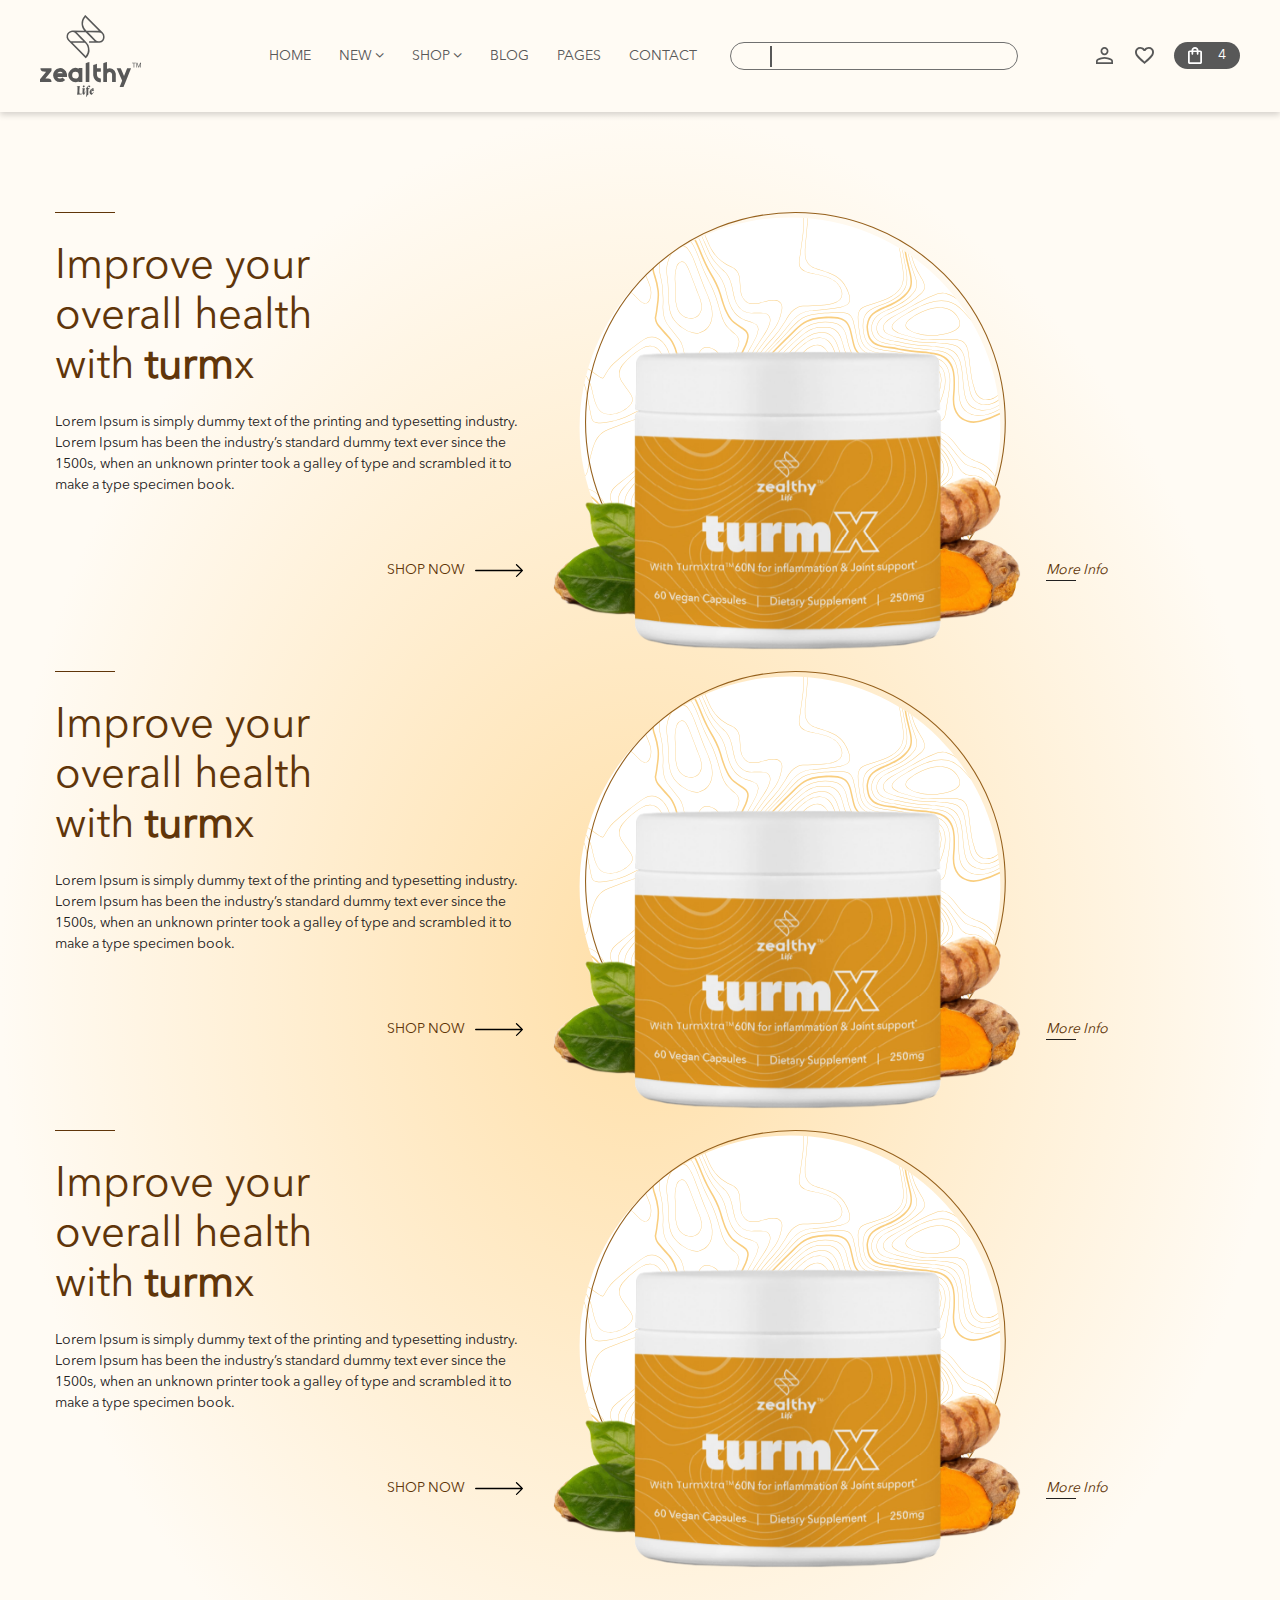
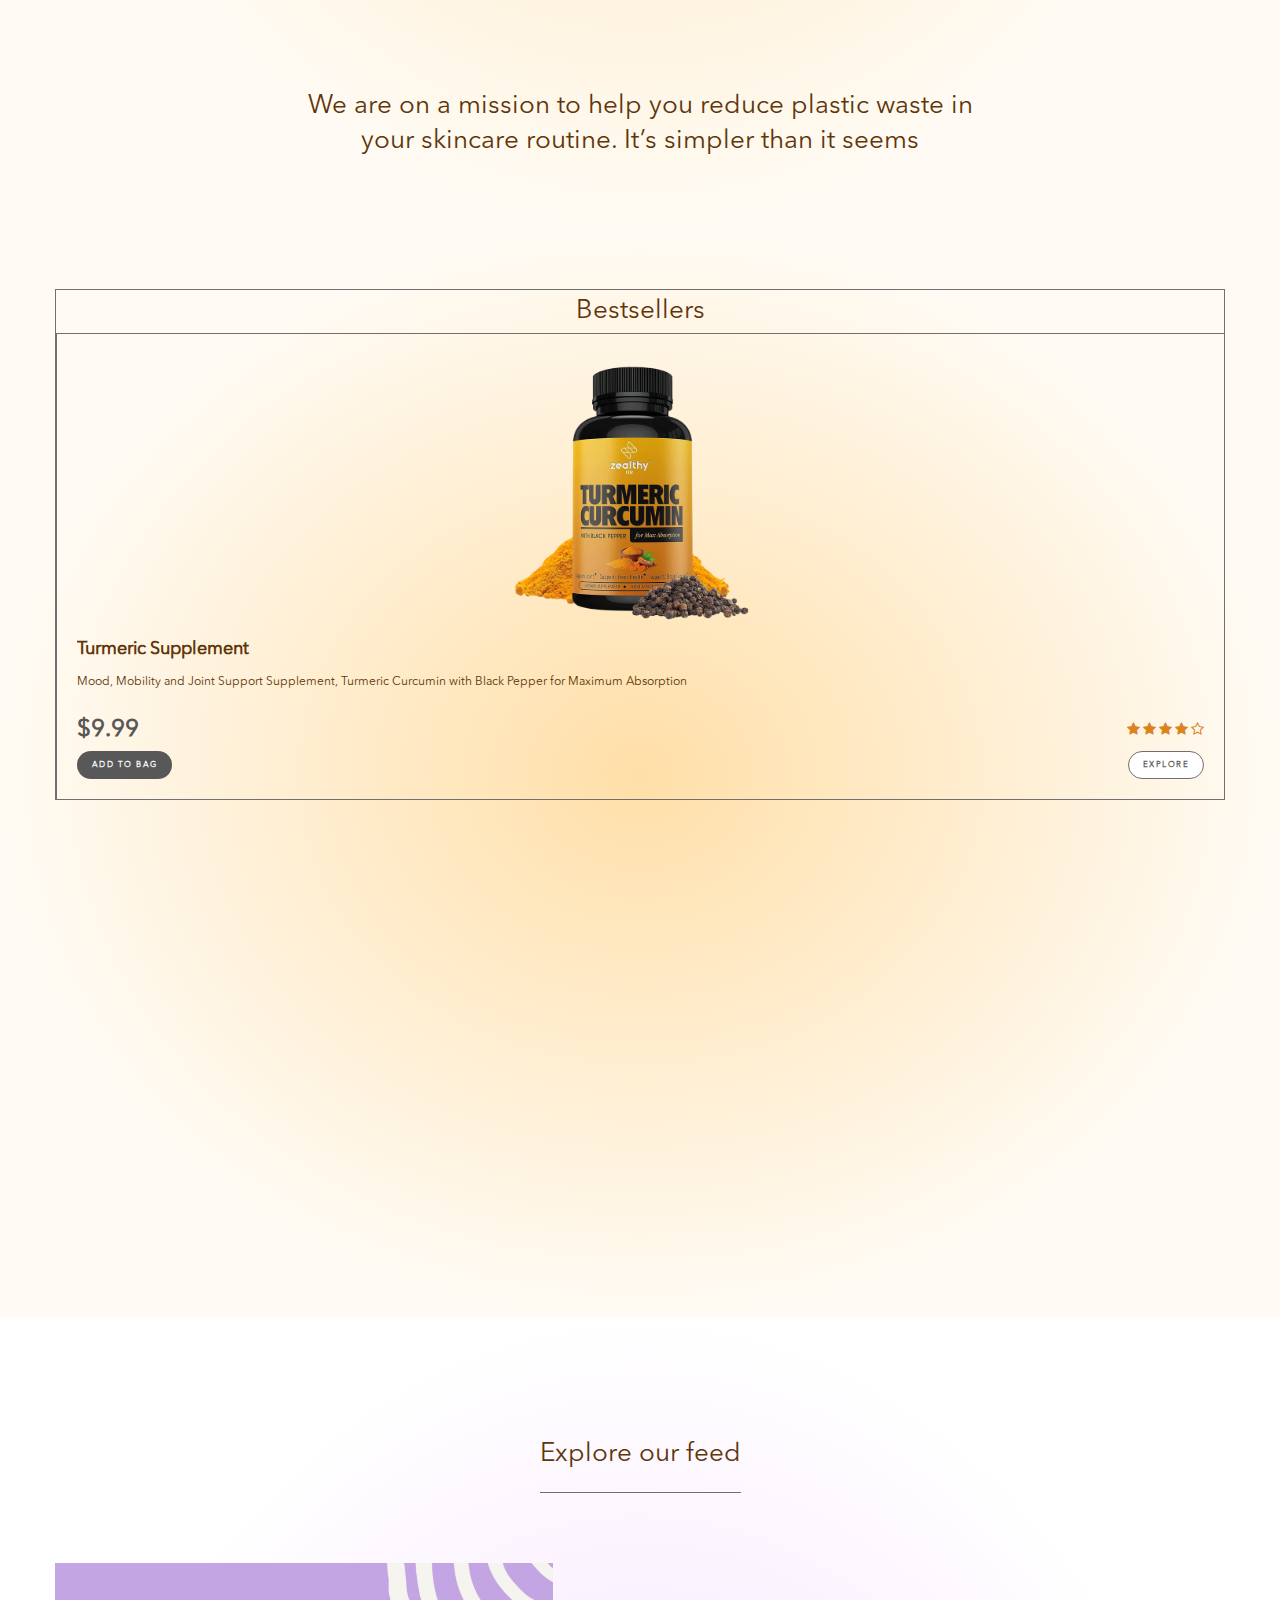
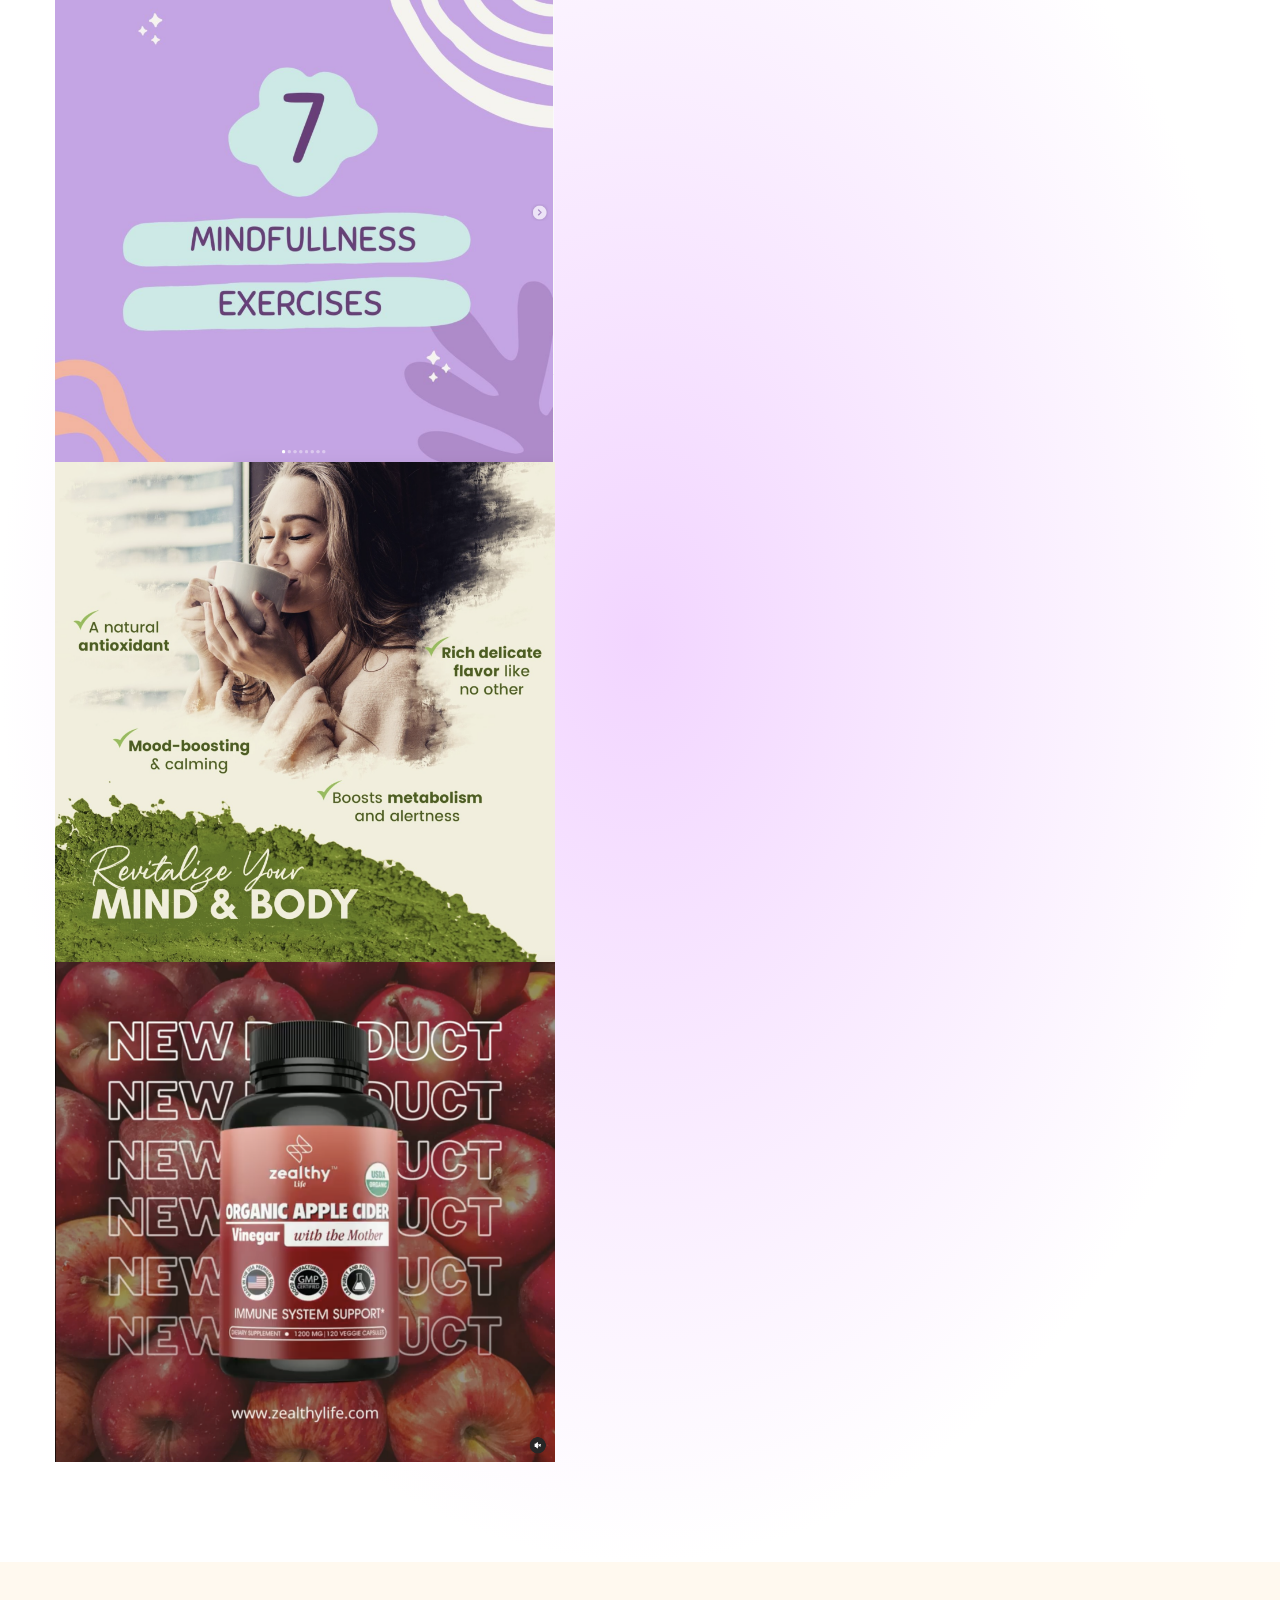
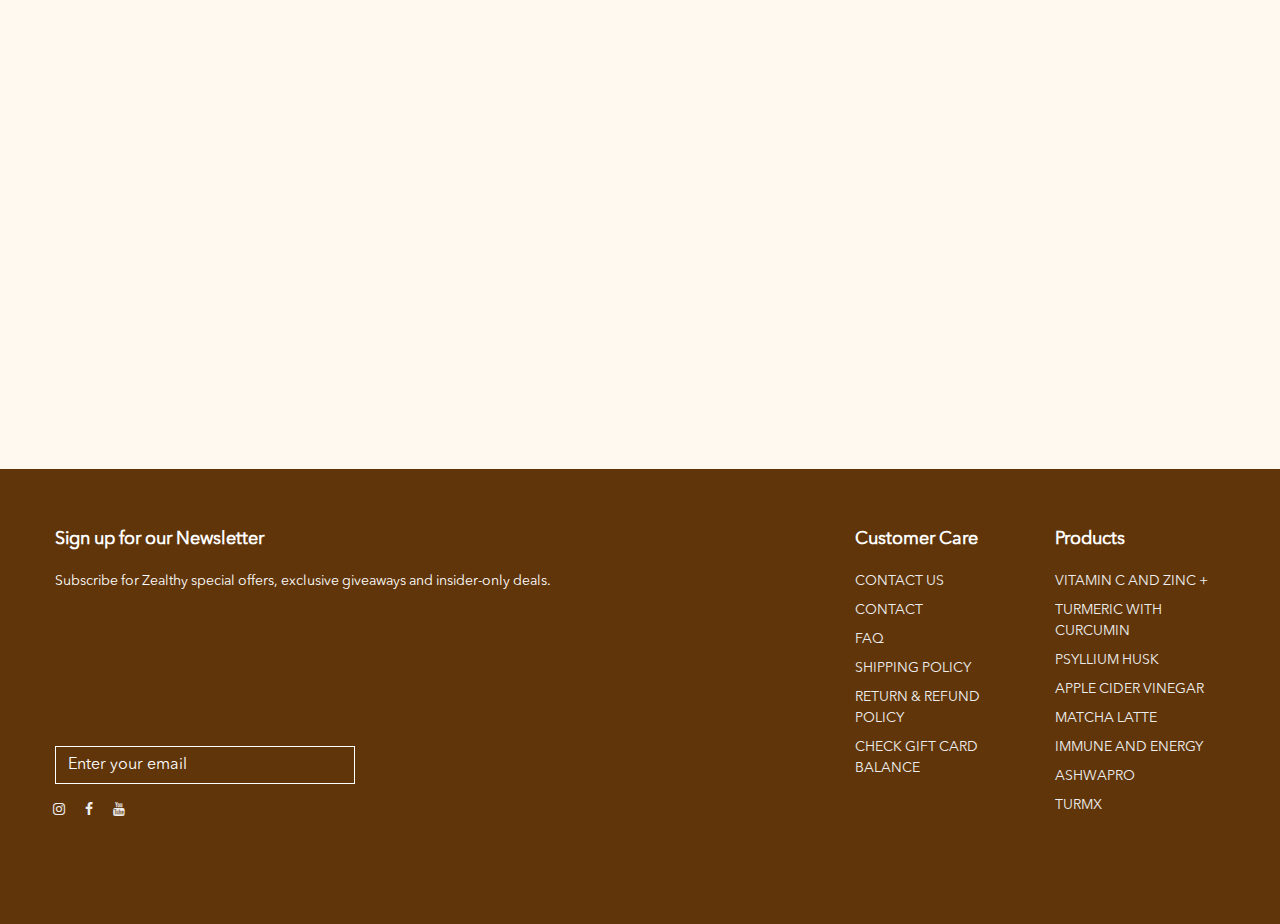
==== commit 868df9e4: "home page" ====
--- a/index.html
+++ b/index.html
@@ -17,10 +17,7 @@
 	<link rel="stylesheet" href="https://cdnjs.cloudflare.com/ajax/libs/animate.css/4.1.1/animate.min.css" />
 	<link rel="stylesheet" href="https://cdnjs.cloudflare.com/ajax/libs/datepicker/1.0.10/datepicker.min.css"
 		media="all" />
-		<link
-    rel="stylesheet"
-    href="https://cdnjs.cloudflare.com/ajax/libs/animate.css/4.1.1/animate.min.css"
-  />
+	<link rel="stylesheet" href="https://cdnjs.cloudflare.com/ajax/libs/animate.css/4.1.1/animate.min.css" />
 	<link rel="stylesheet" href="css/mega-menu-desktop.css" />
 
 	<link rel="stylesheet" href="css/style.css" />
@@ -188,110 +185,181 @@
 	</header>
 	<!-- header end -->
 
-	<div class="owl-carousel homeCarousel">
-		<div class="container">
-			<div class="homeCarouselSlide">
-				<div class="leftArea">
-					<div class="heading">Improve your overall health with <strong>turm</strong><span>x</span></div>
-					<p>Lorem Ipsum is simply dummy text of the printing and typesetting industry. Lorem Ipsum has been the industry’s standard dummy text ever since the 1500s, when an unknown printer took a galley of type and scrambled it to make a type specimen book.</p>
-					<a href="#" class="shop">Shop Now <img src="images/right-long-arrow-icon.svg" class="arrow" alt=""></a>
-				</div>
-				<div class="rightArea">
-					<img src="images/home.svg" class="productBannerImg" alt="">
-					<a href="" class="more">More Info</a>
+	<section class="homeCarouselWrap">
+		<div class="owl-carousel homeCarousel">
+			<div class="container">
+				<div class="homeCarouselSlide">
+					<div class="leftArea">
+						<div class="heading">Improve your overall health with <strong>turm</strong><span>x</span></div>
+						<p>Lorem Ipsum is simply dummy text of the printing and typesetting industry. Lorem Ipsum has
+							been the industry’s standard dummy text ever since the 1500s, when an unknown printer took a
+							galley of type and scrambled it to make a type specimen book.</p>
+						<a href="#" class="shop">Shop Now <img src="images/right-long-arrow-icon.svg" class="arrow"
+								alt=""></a>
+					</div>
+					<div class="rightArea">
+						<img src="images/home.svg" class="productBannerImg" alt="">
+						<a href="" class="more">More Info</a>
+					</div>
+				</div>
+			</div>
+			<div class="container">
+				<div class="homeCarouselSlide">
+					<div class="leftArea">
+						<div class="heading">Improve your overall health with <strong>turm</strong><span>x</span></div>
+						<p>Lorem Ipsum is simply dummy text of the printing and typesetting industry. Lorem Ipsum has
+							been the industry’s standard dummy text ever since the 1500s, when an unknown printer took a
+							galley of type and scrambled it to make a type specimen book.</p>
+						<a href="#" class="shop">Shop Now <img src="images/right-long-arrow-icon.svg" class="arrow"
+								alt=""></a>
+					</div>
+					<div class="rightArea">
+						<img src="images/home.svg" class="productBannerImg" alt="">
+						<a href="" class="more">More Info</a>
+					</div>
+				</div>
+			</div>
+			<div class="container">
+				<div class="homeCarouselSlide">
+					<div class="leftArea">
+						<div class="heading">Improve your overall health with <strong>turm</strong><span>x</span></div>
+						<p>Lorem Ipsum is simply dummy text of the printing and typesetting industry. Lorem Ipsum has
+							been the industry’s standard dummy text ever since the 1500s, when an unknown printer took a
+							galley of type and scrambled it to make a type specimen book.</p>
+						<a href="#" class="shop">Shop Now <img src="images/right-long-arrow-icon.svg" class="arrow"
+								alt=""></a>
+					</div>
+					<div class="rightArea">
+						<img src="images/home.svg" class="productBannerImg" alt="">
+						<a href="" class="more">More Info</a>
+					</div>
 				</div>
 			</div>
 		</div>
-		<div class="container">
-			<div class="homeCarouselSlide">
-				<div class="leftArea">
-					<div class="heading">Improve your overall health with <strong>turm</strong><span>x</span></div>
-					<p>Lorem Ipsum is simply dummy text of the printing and typesetting industry. Lorem Ipsum has been the industry’s standard dummy text ever since the 1500s, when an unknown printer took a galley of type and scrambled it to make a type specimen book.</p>
-					<a href="#" class="shop">Shop Now <img src="images/right-long-arrow-icon.svg" class="arrow" alt=""></a>
-				</div>
-				<div class="rightArea">
-					<img src="images/home.svg" class="productBannerImg" alt="">
-					<a href="" class="more">More Info</a>
-				</div>
-			</div>
-		</div>
-		<div class="container">
-			<div class="homeCarouselSlide">
-				<div class="leftArea">
-					<div class="heading">Improve your overall health with <strong>turm</strong><span>x</span></div>
-					<p>Lorem Ipsum is simply dummy text of the printing and typesetting industry. Lorem Ipsum has been the industry’s standard dummy text ever since the 1500s, when an unknown printer took a galley of type and scrambled it to make a type specimen book.</p>
-					<a href="#" class="shop">Shop Now <img src="images/right-long-arrow-icon.svg" class="arrow" alt=""></a>
-				</div>
-				<div class="rightArea">
-					<img src="images/home.svg" class="productBannerImg" alt="">
-					<a href="" class="more">More Info</a>
-				</div>
-			</div>
-		</div>
+
+		<h3 class="missionLine">We are on a mission to help you reduce plastic waste in your skincare routine. It’s
+			simpler than it seems</h3>
+	</section>
+
+	<div class="bgColorWrap">
+		<section class="relatedServicesSec noBg">
+			<div class="container">
+
+				<div class="innerSec">
+					<div class="headingBlock">
+						<h3>Bestsellers</h3>
+					</div>
+
+					<div class="owl-carousel relatedServices-carousel">
+						<div class="productThumb">
+							<a href="#">
+								<figure>
+									<img src="images/product-1.svg" alt="">
+								</figure>
+
+								<div class="productThumbContentArea">
+									<p class="heading">Turmeric Supplement</p>
+									<p>Mood, Mobility and Joint Support Supplement, Turmeric Curcumin with Black Pepper
+										for
+										Maximum Absorption</p>
+
+									<div class="cardBottomWrap">
+										<div class="priceSec">
+											<div class="price">$9.99</div>
+
+											<div class="starsGroup">
+												<i class="fa fa-star"></i>
+												<i class="fa fa-star"></i>
+												<i class="fa fa-star"></i>
+												<i class="fa fa-star"></i>
+												<i class="fa fa-star-o"></i>
+											</div>
+										</div>
+
+										<div class="btnWrap">
+											<button class="btn btn-small btn-trinary">ADD TO BAG</button>
+											<button class="btn btn-small btn-secondary">EXPLORE</button>
+										</div>
+									</div>
+								</div>
+							</a>
+						</div>
+					</div>
+				</div>
+			</div>
+		</section>
+
+		<section class="zealtyLifeSec wow animate__animated animate__fadeInUp" data-wow-delay="200">
+			<div class="container">
+				<h3>The Zealthy Life</h3>
+
+				<div class="row">
+					<div class="col-sm-6">
+						<p>We are dedicated to having a potent line of products that offer you a real benefit in your
+							daily routine. With a combination of natural ingredients we make sure that we offer you a
+							supplement that will complement your daily life, whatever aspect you may need it in. We
+							share a zeal in providing you vitamins that help you live a healthier life each day.</p>
+						<p>Contact us if you have any questions about our formulations or how our products can
+							contribute to your daily life.</p>
+					</div>
+					<div class="col-sm-6">
+						<div class="zealtyThumbSec">
+							<div class="zealtyThumb">
+								<figure>
+									<img src="images/lab-icon.svg" alt="">
+								</figure>
+								<figcaption>Lab Tested & Made in USA</figcaption>
+							</div>
+							<div class="zealtyThumb">
+								<figure>
+									<img src="images/routine-icon.svg" alt="">
+								</figure>
+								<figcaption>Complements Your Daily Routine!</figcaption>
+							</div>
+							<div class="zealtyThumb">
+								<figure>
+									<img src="images/healthy-icon.svg" alt="">
+								</figure>
+								<figcaption>LPromotes a Healthy Lifestyle</figcaption>
+							</div>
+						</div>
+					</div>
+				</div>
+			</div>
+		</section>
 	</div>
 
-	<p class="missionLine">We are on a mission to help you reduce plastic waste in your skincare routine. It’s simpler than it seems</p>
-
-	<section class="relatedServicesSec">
+	<section class="feedSec">
 		<div class="container">
 
 			<div class="innerSec">
 				<div class="headingBlock">
-					<h3>Bestsellers</h3>
-				</div>
-
-				<div class="owl-carousel relatedServices-carousel">
-					<div class="productThumb">
-						<a href="#">
-							<figure>
-								<img src="images/product-1.svg" alt="">
-							</figure>
-
-							<div class="productThumbContentArea">
-								<p class="heading">Turmeric Supplement</p>
-								<p>Mood, Mobility and Joint Support Supplement, Turmeric Curcumin with Black Pepper for
-									Maximum Absorption</p>
-
-								<div class="cardBottomWrap">
-									<div class="priceSec">
-										<div class="price">$9.99</div>
-
-										<div class="starsGroup">
-											<i class="fa fa-star"></i>
-											<i class="fa fa-star"></i>
-											<i class="fa fa-star"></i>
-											<i class="fa fa-star"></i>
-											<i class="fa fa-star-o"></i>
-										</div>
-									</div>
-
-									<div class="btnWrap">
-										<button class="btn btn-small btn-trinary">ADD TO BAG</button>
-										<button class="btn btn-small btn-secondary">EXPLORE</button>
-									</div>
-								</div>
-							</div>
-						</a>
-					</div>
+					<h3>Explore our feed</h3>
+				</div>
+
+				<div class="owl-carousel feed-carousel">
+					<div class="items"><img src="images/feed-1.png" alt=""></div>
+					<div class="items"><img src="images/feed-2.png" alt=""></div>
+					<div class="items"><img src="images/feed-3.png" alt=""></div>
 				</div>
 			</div>
 		</div>
 	</section>
 
-	<section class="liveSec wow animate__animated animate__fadeInUp" data-wow-delay="200">
+	<section class="firstPhaseSec wow animate__animated animate__fadeInUp" data-wow-delay="200">
 		<div class="container">
 			<div class="row">
-				<div class="col-sm-6">
-					<h2>Live a Zealthy Life!</h2>
-					<p>Live a Zealthy Life! Zealthy Life gives you nourishing essentials enriched with potent, custom
-						formulas. Our unyielding dedication to providing premium products helps you feel like you’re on
-						top of the world. Ever since our company embarked on this journey, we have focused on our
-						customers’ needs. That’s why we provide only precise and targeted supplements with effective
-						formulations that keep you thriving every day.</p>
-					<p>Enjoy your Zealthy Life with Vitamin C Orange Chewables!</p>
-				</div>
-				<div class="col-sm-6">
-					<img src="images/optimum-img.png" class="innerImg" alt="">
+				<div class="col-sm-5 content">
+					<h2>Our first phase of products at zealthy! Including <strong>MIND, ENERGY, and MOOD!</strong></h2>
+					<p>Lorem ipsum dolor, sit amet consectetur adipisicing elit. Nisi, eos esse nihil nostrum nam
+						voluptates ex blanditiis aliquid laboriosam similique doloribus minus fugit dolores repellat,
+						iusto doloremque, rem molestias ipsa?</p>
+				</div>
+				<div class="col-sm-7">
+					<iframe class="phaseVideo" src="https://www.youtube.com/embed/uiXAIgurwJU?si=drYZY3a50CgbBZCT"
+						title="YouTube video player" frameborder="0"
+						allow="accelerometer; autoplay; clipboard-write; encrypted-media; gyroscope; picture-in-picture; web-share"
+						allowfullscreen></iframe>
 				</div>
 			</div>
 		</div>
--- a/css/style.css
+++ b/css/style.css
@@ -23,7 +23,7 @@
 body {
   font-family: 'Avenir Next', sans-serif;
   font-size: 14px;
-  color: #444;
+  color: #603509;
   line-height: 21px;
 }
 
@@ -164,6 +164,7 @@
 h2 {
   font-size: 26px;
   margin: 0 0 20px;
+  line-height: 36px;
 }
 
 h3 {
@@ -246,6 +247,10 @@
   display: block;
   width: 100%;
   height: 100%;
+}
+
+.noBg {
+  background: none !important;
 }
 
 footer {
@@ -677,6 +682,7 @@
 input[type="checkbox"] {
   accent-color: #E70F14;
 }
+
 .relatedServicesSec {
   background: transparent radial-gradient(closest-side at 50% 50%, #FFFFFF 0%, #FFFFFF 39%, #FFF1D1 100%) 0% 0%;
   padding: 60px 0;
@@ -708,11 +714,15 @@
   font-size: 30px;
 }
 
+.relatedServices-carousel .productThumb {
+  border-left: 1px solid #707070;
+}
+
 @media screen and (max-width: 1320px) {}
 
 @media screen and (max-width: 1200px) {
   .container {
-    padding: 0 30px;
+    padding: 30px 30px;
   }
 }
 
@@ -726,7 +736,11 @@
 
 @media only screen and (max-width: 767px) {
   .header {
-    padding: 20px 0;
+    padding: 0;
+  }
+
+  .header .container {
+    padding: 10px 30px 20px;
   }
 
   .header-search {
@@ -751,7 +765,6 @@
 
   h2 {
     font-size: 30px;
-    line-height: 25px;
     margin: 10px 0 30px !important;
   }
 
@@ -795,4 +808,8 @@
   .accordion .card-body {
     padding: 0 20px 20px;
   }
+
+  .newsletter {
+    margin: 20px 0 0;
+  }
 }--- a/css/home.css
+++ b/css/home.css
@@ -1,5 +1,12 @@
+body {
+    background: #FFF9EF
+}
+
+.homeCarouselWrap {
+    background: transparent radial-gradient(closest-side at 50% 50%, #FFDFA8 0%, #FFFBF4 100%) 0% 0% no-repeat;
+}
+
 .homeCarousel {
-    background: transparent radial-gradient(closest-side at 50% 50%, #FFDFA8 0%, #FFFBF4 100%) 0% 0% no-repeat;
     padding: 100px 0;
     position: relative;
 }
@@ -132,4 +139,126 @@
     }
 }
 
-.missionLine {}+.bgColorWrap {
+    background: transparent radial-gradient(closest-side at 50% 50%, #FFDFA8 0%, #FFFBF4 100%) 0% 0%;
+}
+
+.missionLine {
+    text-align: center;
+    max-width: 700px;
+    margin: 0 auto 0;
+    padding: 0 0 70px;
+}
+
+.zealtyThumbSec {
+    display: flex;
+}
+
+.zealtyThumb {
+    padding: 0 20px;
+    text-align: center;
+    flex-grow: 1;
+    margin: 0 0 30px;
+}
+
+.zealtyThumb figure {
+    width: 60px;
+    height: 60px;
+    margin: 0 auto 20px;
+}
+
+.zealtyThumb figcaption {}
+
+.zealtyLifeSec {
+    padding: 0 0 70px;
+}
+
+.zealtyLifeSec .row {
+    align-items: center;
+}
+
+.zealtyLifeSec h3 {
+    padding: 20px 0;
+    border-top: 1px solid #707070;
+    border-bottom: 1px solid #707070;
+    text-align: center;
+    margin: 0 0 70px;
+}
+
+.zealtyLifeSec p {
+    line-height: 30px;
+    margin: 0 0 30px;
+}
+
+.feedSec {
+    background: transparent radial-gradient(closest-side at 50% 50%, #F2D5FF 0%, #FFFFFF 100%) 0% 0%;
+    padding: 100px 0;
+}
+
+.feedSec h3 {
+    padding: 20px 0;
+    border-bottom: 1px solid #707070;
+    text-align: center;
+    margin: 0 0 70px;
+}
+
+.firstPhaseSec {
+    background: transparent radial-gradient(closest-side at 50% 50%, #E2FFD3 0%, #FFFFFF 100%);
+    padding: 100px 0;
+}
+
+.firstPhaseSec .content {
+    justify-content: center;
+    display: flex;
+    flex-direction: column;
+    padding: 0 160px 0 0;
+}
+
+.phaseVideo {
+    width: 100%;
+    height: 300px;
+}
+
+@media screen and (max-width: 1200px) {
+    .homeCarousel .leftArea a {
+        bottom: 0;
+        margin: 20px 0 0;
+    }
+
+    .homeCarousel .more {
+        bottom: 0;
+        margin: 20px 0 0 auto;
+    }
+}
+
+@media screen and (max-width: 767px) {
+    .homeCarousel {
+        padding: 50px 0;
+        position: relative;
+    }
+
+    .missionLine {
+        padding: 0;
+    }
+
+    .zealtyLifeSec {
+        padding: 0
+    }
+
+    .zealtyThumbSec {
+        flex-wrap: wrap;
+    }
+
+    .feedSec {
+        padding: 0
+    }
+
+    .firstPhaseSec {
+        padding: 50px 0;
+    }
+
+    .firstPhaseSec .content {
+        padding: 0;
+        margin: 0 0 40px;
+    }
+}